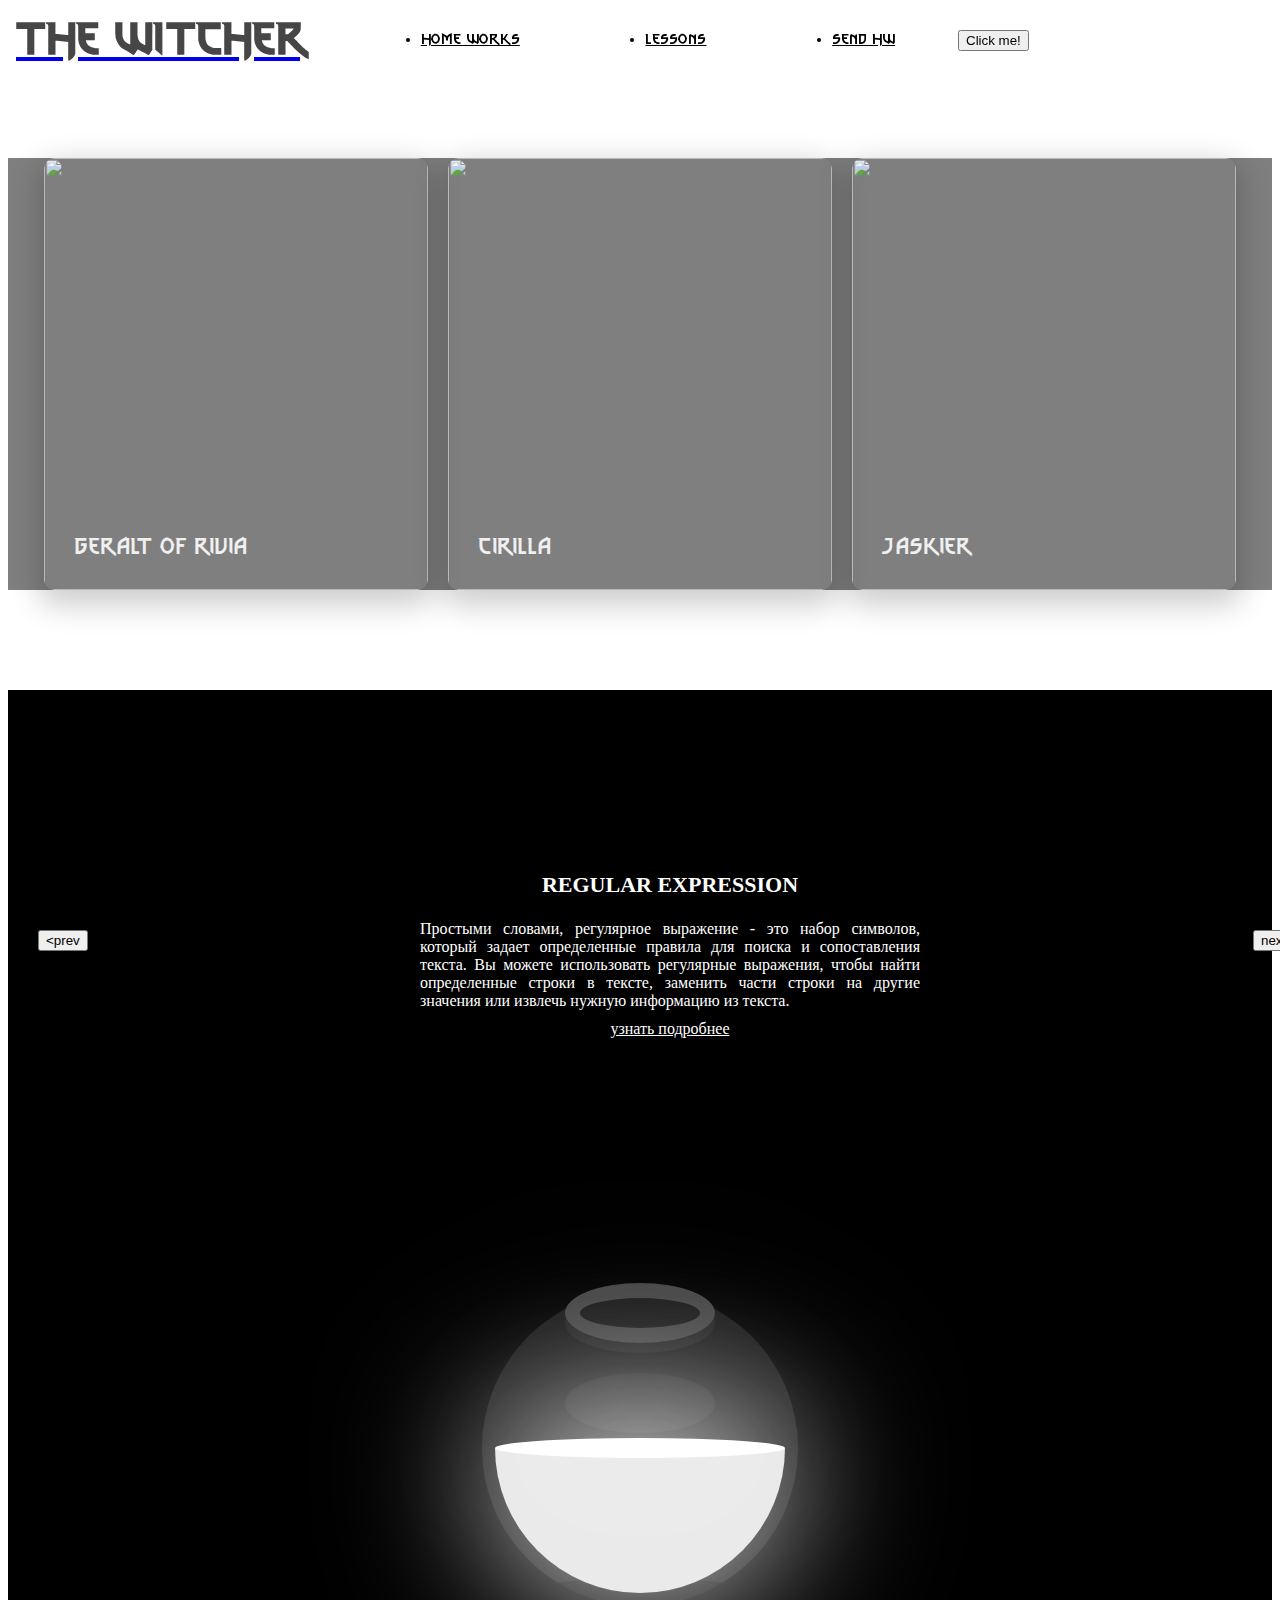
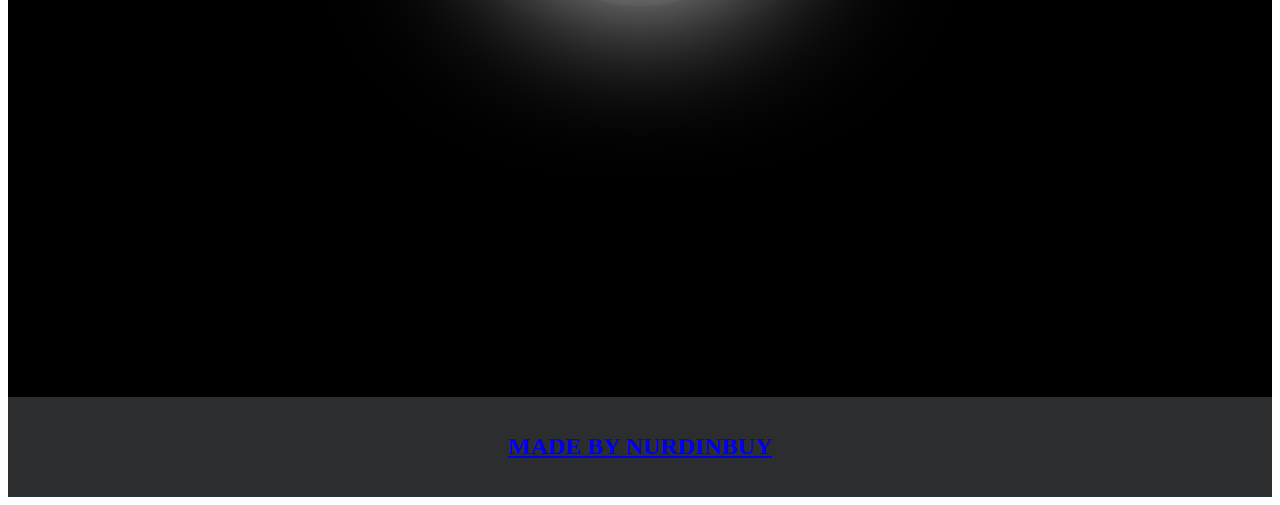
==== index.html @ 7004bf1e "Fourth homework" ====
<!DOCTYPE html>
<html lang="en">
<head>
    <meta charset="UTF-8">
    <title>Java Script</title>
    <link rel="stylesheet" href="css/style.css">
    <link rel="stylesheet" href="css/core.css">
</head>
<body>

<div class="wrapper">
    <div class="header">
        <div class="container">
            <div class="inner_header">
                <a href="index.html">
                    <div class="logotype">
                        <h2>The Witcher</h2>
                    </div>
                </a>
                <ul class="menu">
                    <li class="menu_link">
                        <a href="pages/home_works.html">Home Works</a>
                    </li>
                    <li class="menu_link">
                        <a href="pages/lessons.html">Lessons</a>
                    </li>
                    <li class="menu_link">
                        <a href="http://t.me/nurdinbuy16" target="_blank">Send Hw</a>
                    </li>
                </ul>
                <button class="btn" id="btn-get">Click me!</button>
            </div>
        </div>
    </div>

    <div class="main_block">
        <div class="container">
            <div class="inner_main">
                <video autoplay muted loop id="myVideo">
                    <source src="https://cdn-l-thewitcher.cdprojektred.com/redkit/video/background-av1.mp4" type="video/mp4">
                  </video>  
                    <div class="cards"></div>
            </div>
        </div>
    </div>

    <div class="slider_block">
        <div class="container">
            <div class="inner_slider">
                <div class="slider">
                    <button class="btn-slide" id="prev">&lt;prev</button>
                    <div class="slide active_slide">
                        <div class="slide_card">
                            <h3>regular expression</h3>
                            <p>Простыми словами, регулярное выражение - это набор символов, который задает определенные правила для поиска и сопоставления текста. Вы можете использовать регулярные выражения, чтобы найти определенные строки в тексте, заменить части строки на другие значения или извлечь нужную информацию из текста.</p>
                            <a href="https://developer.mozilla.org/ru/docs/Web/JavaScript/Guide/Regular_expressions" target="_blank">узнать подробнее</a>
                        </div>
                    </div>
                    <div class="slide">
                        <div class="slide_card">
                            <h3>recursion</h3>
                            <p>Простыми словами, рекурсия - это, когда функция делает повторяющиеся вызовы самой себя для решения задачи, пока не достигнет определенного условия выхода из рекурсии.</p>
                            <a href="https://learn.javascript.ru/recursion" target="_blank">узнать подробнее</a>
                        </div>
                    </div>
                    <div class="slide">
                        <div class="slide_card">
                            <h3>json</h3>
                            <p>Простыми словами, JSON - это способ представления данных в виде текста, чтобы они могли быть легко поняты и использованы различными программами. Он использует простые правила для описания объектов и массивов, а также для представления простых типов данных, таких как строки, числа, логические значения и т.д.</p>
                            <a href="https://developer.mozilla.org/ru/docs/Learn/JavaScript/Objects/JSON" target="_blank">узнать подробнее</a>
                        </div>
                    </div>
                    <div class="slide">
                        <div class="slide_card">
                            <h3>event loop</h3>
                            <p>Простыми словами, event loop похож на дежурного, который непрерывно проверяет, произошло ли какое-либо событие, и реагирует на него, когда оно происходит. Он имеет список задач, которые нужно выполнить, и он перебирает этот список событий одно за другим, обрабатывая каждое событие, когда оно наступает.</p>
                            <a href="https://highload.today/kak-ustroen-event-loop-v-javascript-parallelnaya-model-i-tsikl-sobytij/" target="_blank">узнать подробнее</a>
                        </div>
                    </div>
                    <button class="btn-slide" id="next">next&gt;</button>
                </div>
            </div>
        </div>
    </div>

    <div class="botlle">
        <div class="container">
            <div class="bottle_inner">
                <a href="pages/monster.html">
                    <div class="bowl">
                        <div class="shadow"></div>
                        <div class="liquid"></div>

                    </div>
                </a>
            </div>
        </div>
    </div>

    <div class="block_video">
        <div class="container">
            <h3>Полезный ролик про Event Loop</h3>
            <div class="inner_block_video">
                
            </div>
        </div>
    </div>

    <div class="footer">
        <div class="container">
            <a href="https://www.instagram.com/nurdinbuy/" target="_blank">
                <div class="inner_footer">
                    <h2>Made by NurDinBuy</h2>
                </div>
            </a>
        </div>
    </div>
</div>

<div class="modal">
    <div class="modal_dialog">
        <div class="modal_content">
            <form action="#">
                <div class="modal_close">&times;</div>
                <div class="modal_title">Мы свяжемся с вами как можно быстрее!</div>
                <input
                    required
                    placeholder="Ваше имя"
                    name="name"
                    type="text"
                    class="modal_input"
                >
                <input
                    required
                    placeholder="Ваш номер телефона"
                    name="phone"
                    type="text"
                    class="modal_input"
                >
                <button class="btn btn_dark btn_min">Перезвонить мне</button>
            </form>
        </div>
    </div>
</div>

</body>
<script src="js/main.js"></script>
<script src="js/modal.js"></script>
</html>
---- css/style.css ----
/* HEADER */
@font-face {
  font-family: witcher;
  src: url(Thewitcher-jnOj.ttf);
}
.header {
  height: 80px;
  display: flex;
  align-items: center;
  width: 100%;
  position: fixed;
  top: 0;
  z-index: 2;
  font-family: witcher;
}
.inner_header {
  height: 100%;
  display: flex;
  align-items: center;
  justify-content: space-between;
}

/* LOGOTYPE */

.logotype {
  display: flex;
  align-items: center;
  justify-content: center;
  font-size: 20rem;
  height: 60px;
  width: fit-content;
  padding: 8px;
  color: white;
  border-radius: 5px;
  cursor: pointer;
}
.logotype h2 {
  font-size: 3rem;
  color: 	#464646;
}

/* HEADER MENU */

.menu {
  display: flex;
  justify-content: space-around;
  width: 600px;
}

.menu_link a {
  color: var(--orange);
  text-transform: uppercase;
}

.menu_link a:hover {
  text-decoration: underline;
}

/* MAIN BLOCK */

.main_block {
  padding: 100px 0;
  background-image: url("https://www.thewitcher.com/build/images/background-ce1a1b9c..jpg");
  object-fit: cover;
  background-position: center;
  background-size: cover;
}
.inner_main {
  /* position: fixed; */
  bottom: 0;
  background: rgba(0, 0, 0, 0.5);
  color: #f1f1f1;
  width: 100%;
  /* padding: 20px; */
}
#myVideo {
  bottom: 0;
  left: 0;
  pointer-events: none;
  position: absolute;
  right: 0;
  height: 100%;
  object-fit: cover;
  width: 100%;
  z-index: 0;
}

/* BUTTONS COLOR PICKER */

.colors-buttons {
  display: flex;
  justify-content: space-between;
  margin-top: 50px;
}

.btn-color {
  border-radius: 20px;
  border-color: white !important;
}

/* FOOTER */

.footer {
  background: #2c2d2f;
  width: 100%;
}

.inner_footer {
  display: flex;
  align-items: center;
  justify-content: center;
  height: 100px;
}

.footer h2 {
  text-transform: uppercase;
  color: var(--orange);
  font-weight: 600;
}

/* SLIDER BLOCK */

.slider_block {
  padding: 100px 0;
  background: black;
}

.slider {
  position: relative;
  width: 100%;
  height: 300px;
  overflow: hidden;
  border: 3px solid var(--orange);
  border-radius: 20px;
  display: flex;
  align-items: center;
  justify-content: space-between;
  padding: 0 30px;
}

.slide {
  position: absolute;
  top: 60px;
  left: 0;
  width: 100%;
  height: 100%;
  display: none;
  transition: opacity 0.5s ease-in-out;
}

.slide_card {
  color: white;
  margin: 0 auto;
  width: 500px;
  text-align: center;
}

.slide_card h3 {
  color: white;
  text-transform: uppercase;
  font-size: 22px;
}

.slide_card p {
  font-size: 16px;
  text-align: justify;
  margin: 10px 0;
}

.slide_card a {
  color: var(--orange);
  text-decoration: underline;
}

.slide.active_slide {
  display: block;
}

/* VIDEO BLOCK */

.block_video {
  background: black;
  padding: 100px 0;
}

.inner_block_video {
  display: flex;
  justify-content: center;
  margin-top: 50px;
}

/* MODAL */

.modal {
  position: fixed;
  height: 100%;
  width: 100%;
  top: 0;
  left: 0;
  z-index: 2;
  background: rgba(0, 0, 0, 0.5);
  backdrop-filter: blur(10px);
  display: none;
}

.modal_dialog {
  max-width: 500px;
  margin: 200px auto;
}

.modal_content {
  position: relative;
  width: 100%;
  padding: 40px;
  background-color: black;
  border: 2px solid var(--orange);
  border-radius: 4px;
  max-height: 80vh;
  overflow-y: auto;
}

.modal_content form {
  display: flex;
  flex-direction: column;
  align-items: center;
}

.modal_close {
  position: absolute;
  top: 8px;
  right: 14px;
  font-size: 30px;
  color: red;
  opacity: 0.5;
  font-weight: 700;
  border: none;
  background-color: transparent;
  cursor: pointer;
}

.modal_title {
  text-align: center;
  font-size: 22px;
  text-transform: uppercase;
  color: white;
}

.modal_input,
.btn_min {
  width: 100% !important;
  margin-top: 10px;
}

/*-------BOTTLE-------*/

.botlle {
  background: black;
  padding: 100px 0;
}

.bottle_inner {
  display: flex;
  justify-content: center;
  align-items: center;
}

.bowl {
  position: relative;
  width: 300px;
  height: 300px;
  background: rgba(236, 236, 236, 0.1);
  border-radius: 50%;
  border: 8px solid transparent;
  animation: animate 5s linear infinite;
  transform-origin: bottom center;
  animation-play-state: run;
}

@keyframes animate {
  0% {
    transform: rotate(0deg);
  }
  25% {
    transform: rotate(22deg);
  }
  50% {
    transform: rotate(0deg);
  }
  75% {
    transform: rotate(-22deg);
  }
  100% {
    filter: hue-rotate(360deg);
  }
}

.bowl::before {
  content: "";
  position: absolute;
  top: -15px;
  left: 50%;
  transform: translateX(-50%);
  width: 40%;
  height: 30px;
  border: 15px solid #444;
  border-radius: 50%;
  box-shadow: 0 10px #222;
}

.bowl::after {
  content: "";
  position: absolute;
  top: 35%;
  left: 50%;
  transform: translate(-50%, -50%);
  width: 150px;
  height: 60px;
  background: rgba(255, 255, 255, 0.05);
  transform-origin: center;
  animation: animatebowlshadow 5s linear infinite;
  border-radius: 50%;
  animation-play-state: running;
}

@keyframes animatebowlshadow {
  0% {
    left: 50%;
    width: 150px;
    height: 60px;
  }
  25% {
    left: 55%;
    width: 140px;
    height: 65px;
  }
  50% {
    left: 50%;
    width: 150px;
    height: 60px;
  }
  75% {
    left: 45%;
    width: 140px;
    height: 65px;
  }
  100% {
  }
}

.liquid {
  position: absolute;
  top: 50%;
  left: 5px;
  right: 5px;
  bottom: 5px;
  background: #eaeaea;
  border-bottom-left-radius: 150px;
  border-bottom-right-radius: 150px;
  filter: drop-shadow(0 0 80px #ffffff);
  transform-origin: top center;
  animation: animateliquid 5s linear infinite;
  animation-play-state: running;
}

@keyframes animateliquid {
  0% {
    transform: rotate(0deg);
  }
  25% {
    transform: rotate(-22deg);
  }
  30% {
    transform: rotate(-23deg);
  }
  50% {
    transform: rotate(0deg);
  }
  75% {
    transform: rotate(22deg);
  }
  80% {
    transform: rotate(23deg);
  }
  100% {
    transform: rotate(0deg);
  }
}

.liquid::before {
  content: "";
  position: absolute;
  top: -10px;
  width: 100%;
  height: 20px;
  background: #ffffff;
  border-radius: 50%;
  filter: drop-shadow(0 0 80px #ffffff);
}

.shadow {
  position: absolute;
  top: calc(50% + 150px);
  left: 50%;
  transform: translate(-50%, -50%);
  width: 260px;
  height: 40px;
  background: rgba(0, 0, 0, 0.5);
  border-radius: 50%;
  animation: animateshadow 5s linear infinite;
  animation-play-state: running;
}

@keyframes animateshadow {
  0% {
    left: 50%;
    width: 260px;
    height: 40px;
    top: calc(50% + 150px);
  }

  25% {
    left: 55%;
    width: 265px;
    height: 30px;
    top: calc(50% + 130px);
  }
  50% {
    left: 50%;
    width: 260px;
    height: 40px;
    top: calc(50% + 150px);
  }
  75% {
    left: 45%;
    width: 265px;
    height: 30px;
    top: calc(50% + 130px);
  }
  100% {
  }
}

.cards {
  margin-top: 50px;
  display: flex;
  gap: 20px;
  flex-wrap: wrap;
  justify-content: center;
  align-items: center;
}
.card {
  flex-direction: column;
  display: flex;
  width: 24rem;
  height: 27rem;
  position: relative;
  border-radius: 10px;
  overflow: hidden;
  cursor: pointer;
  position: relative;
  color: rgb(240, 240, 240);
  box-shadow: 0 10px 30px 5px rgba(0, 0, 0, 0.2);
  text-align: center;
}
.card h2 {
  position: absolute;
  inset: auto auto 30px 30px;
  margin: 0;
  transition: inset 0.3s 0.3s ease-out;
  font-family: witcher;
  font-weight: normal;
  text-transform: uppercase;
}
.card span,
.card p {
  color: white;
  position: absolute;
  opacity: 0;
  max-width: 80%;
  transition: opacity 0.3s ease-out;
}

.personHeight {
  inset: auto auto 100px 30px;
}
.personNick {
  inset: auto auto 130px 30px;
}
.personAge {
  inset: auto auto 100px 150px;
}
.personDesc {
  width: 100%;
  font-size: smaller;
  inset: auto auto 20px 30px;
  text-align: left;
}
.card img {
  position: absolute;
  object-fit: cover;
  width: 100%;
  height: 100%;
  top: 0;
  left: 0;
  opacity: 0.9;
  transition: opacity 0.2s ease-out;
}
.card:hover h2 {
  inset: auto auto 160px 30px;
  transition: inset 0.3s ease-out;
}
.card:hover p,
.card:hover span {
  opacity: 1;
  transition: opacity 0.5s 0.1s ease-in;
}

.card:hover img {
  transition: opacity 0.3s ease-in;
  opacity: 0.5;
}
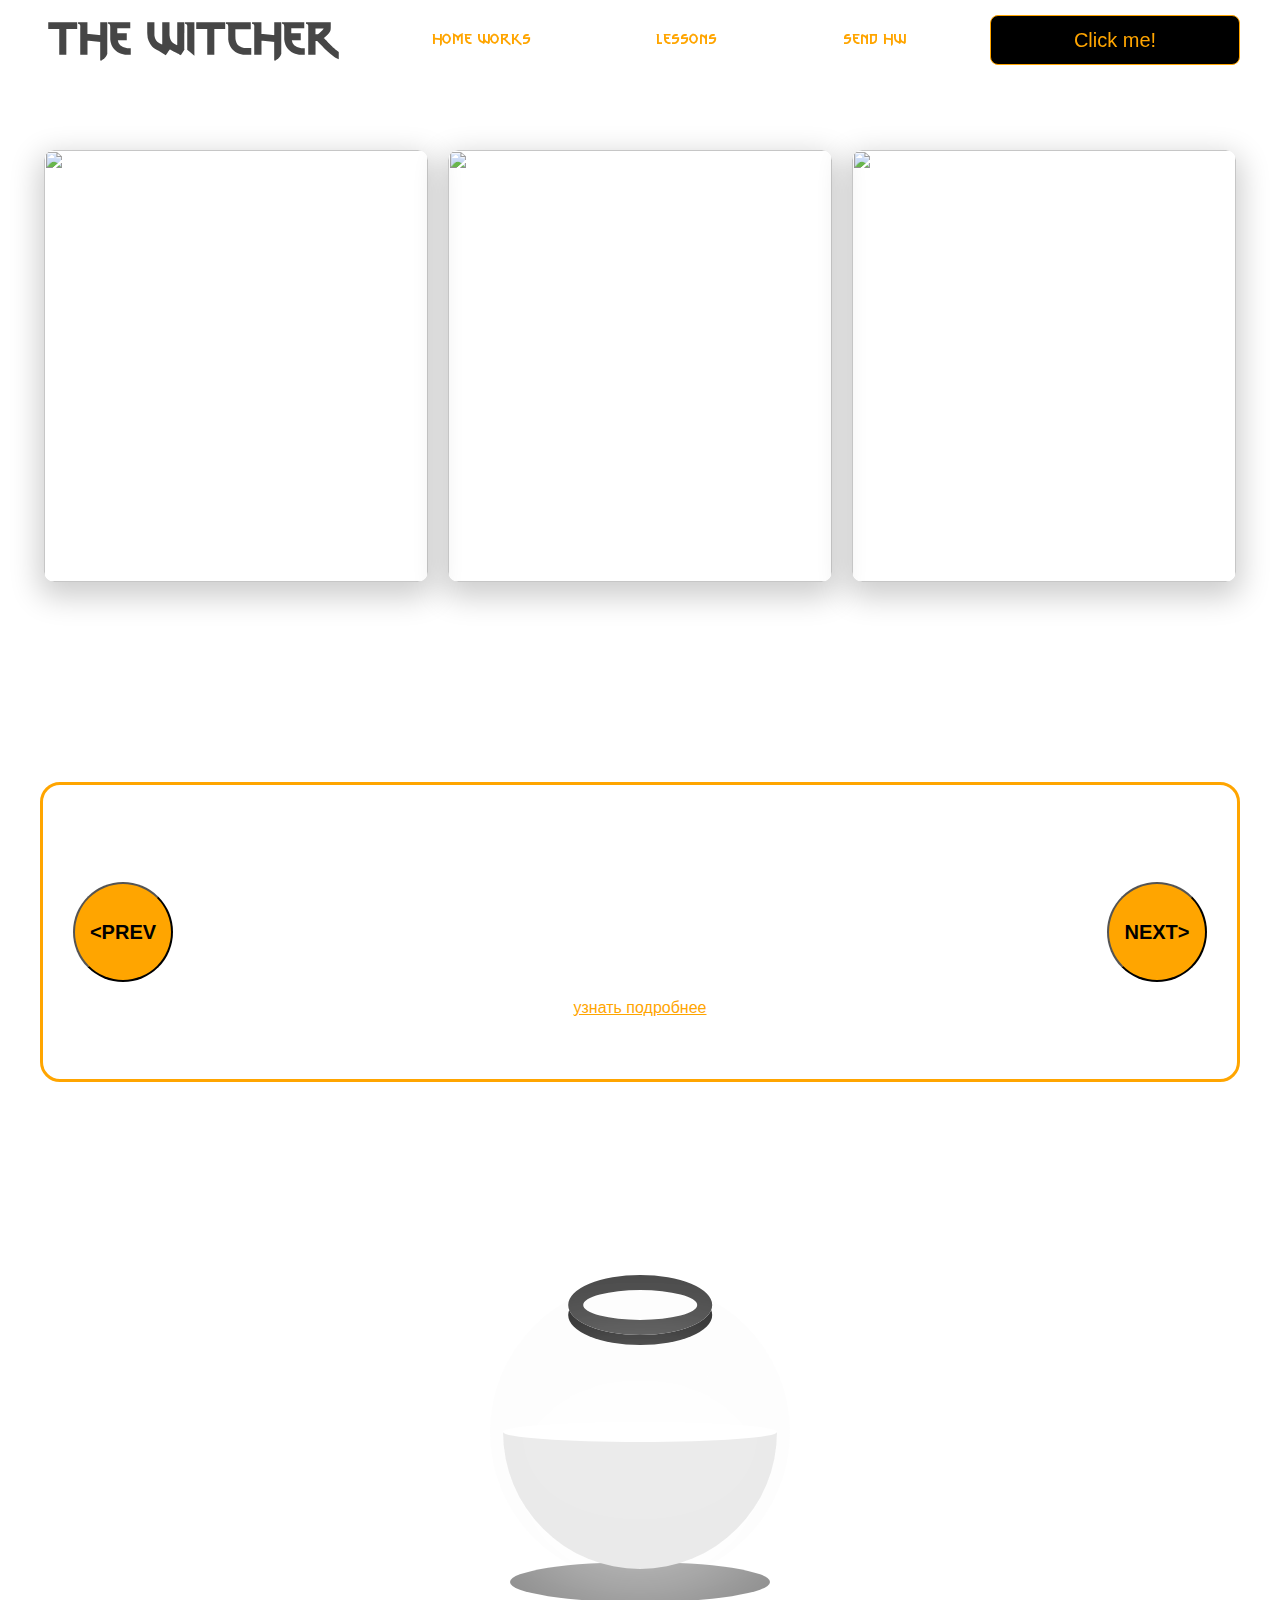
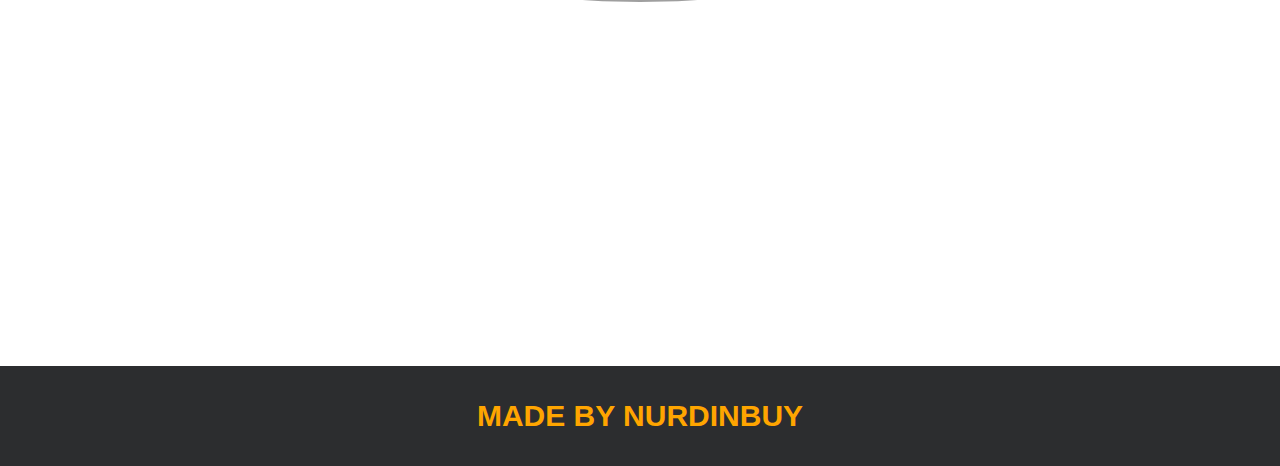
==== commit 592fda24: "Fifth homework" ====
--- a/index.html
+++ b/index.html
@@ -36,6 +36,7 @@
     <div class="main_block">
         <div class="container">
             <div class="inner_main">
+                
                 <video autoplay muted loop id="myVideo">
                     <source src="https://cdn-l-thewitcher.cdprojektred.com/redkit/video/background-av1.mp4" type="video/mp4">
                   </video>  
--- a/css/style.css
+++ b/css/style.css
@@ -1,4 +1,7 @@
 /* HEADER */
+.wrapper{
+  background-image: url('https://www.thewitcher.com/build/images/background-8750b1dd..webp');
+}
 @font-face {
   font-family: witcher;
   src: url(Thewitcher-jnOj.ttf);
@@ -68,10 +71,16 @@
 .inner_main {
   /* position: fixed; */
   bottom: 0;
-  background: rgba(0, 0, 0, 0.5);
+  
   color: #f1f1f1;
   width: 100%;
+  
   /* padding: 20px; */
+}
+.slider_block::after{
+  background: linear-gradient(transparent, #daeaea);
+  bottom: 0;
+  height: 200px
 }
 #myVideo {
   bottom: 0;
@@ -122,7 +131,6 @@
 
 .slider_block {
   padding: 100px 0;
-  background: black;
 }
 
 .slider {
@@ -179,7 +187,6 @@
 /* VIDEO BLOCK */
 
 .block_video {
-  background: black;
   padding: 100px 0;
 }
 
@@ -254,7 +261,6 @@
 /*-------BOTTLE-------*/
 
 .botlle {
-  background: black;
   padding: 100px 0;
 }
 
--- a/css/core.css
+++ b/css/core.css
@@ -0,0 +1,125 @@
+* {
+    margin: 0;
+    padding: 0;
+    box-sizing: border-box;
+}
+
+.container {
+    width: 1200px;
+    margin: 0 auto;
+}
+
+body {
+    font-family: "Britannic Bold", sans-serif;
+    background-image: url('https://www.thewitcher.com/build/images/background-8750b1dd..webp');
+}
+
+.btn {
+    width: 250px;
+    height: 50px;
+    font-size: 20px;
+    cursor: pointer;
+    border: 1px solid var(--orange);
+    background: black;
+    color: var(--orange);
+    border-radius: 8px;
+}
+
+.btn:hover {
+    background: #414349;
+}
+
+.btn:active {
+    background: #56585D;
+    border: 2px solid var(--orange);
+}
+
+a {
+    text-decoration: none;
+}
+
+li {
+    list-style: none;
+}
+
+h1 {
+    text-align: center;
+    font-size: 70px;
+    color: white;
+    margin: 0 auto;
+    text-transform: uppercase;
+    font-weight: 600;
+}
+
+h2 {
+    text-align: center;
+    font-size: 30px;
+    color: white;
+    margin: 0 auto;
+    text-transform: uppercase;
+    font-weight: 600;
+}
+
+h3 {
+    text-align: center;
+    font-size: 30px;
+    color: white;
+    margin: 0 auto;
+    text-transform: uppercase;
+    font-weight: 600;
+}
+
+h4 {
+    font-size: 24px;
+    color: white;
+    text-transform: uppercase;
+    font-weight: 600;
+}
+
+strong {
+    color: #F79300;
+}
+
+label {
+    font-size: 24px;
+    color: var(--orange);
+}
+
+input {
+    width: 350px;
+    height: 50px;
+    font-size: 20px;
+    padding-left: 5px;
+    color: var(--orange);
+    background: black;
+    border: 2px solid var(--orange);
+}
+
+.checker {
+    color: white;
+    font-size: 30px;
+}
+
+.btn-slide {
+    display: block;
+    width: 100px;
+    height: 100px;
+    background: var(--orange);
+    color: black;
+    font-size: 20px;
+    text-transform: uppercase;
+    border-radius: 50%;
+    font-weight: 800;
+    z-index: 1;
+}
+
+.btn-slide:hover {
+    background: #b68733 !important;
+    cursor: pointer;
+    color: white;
+}
+
+:root {
+    --orange: orange;
+    --black: black;
+}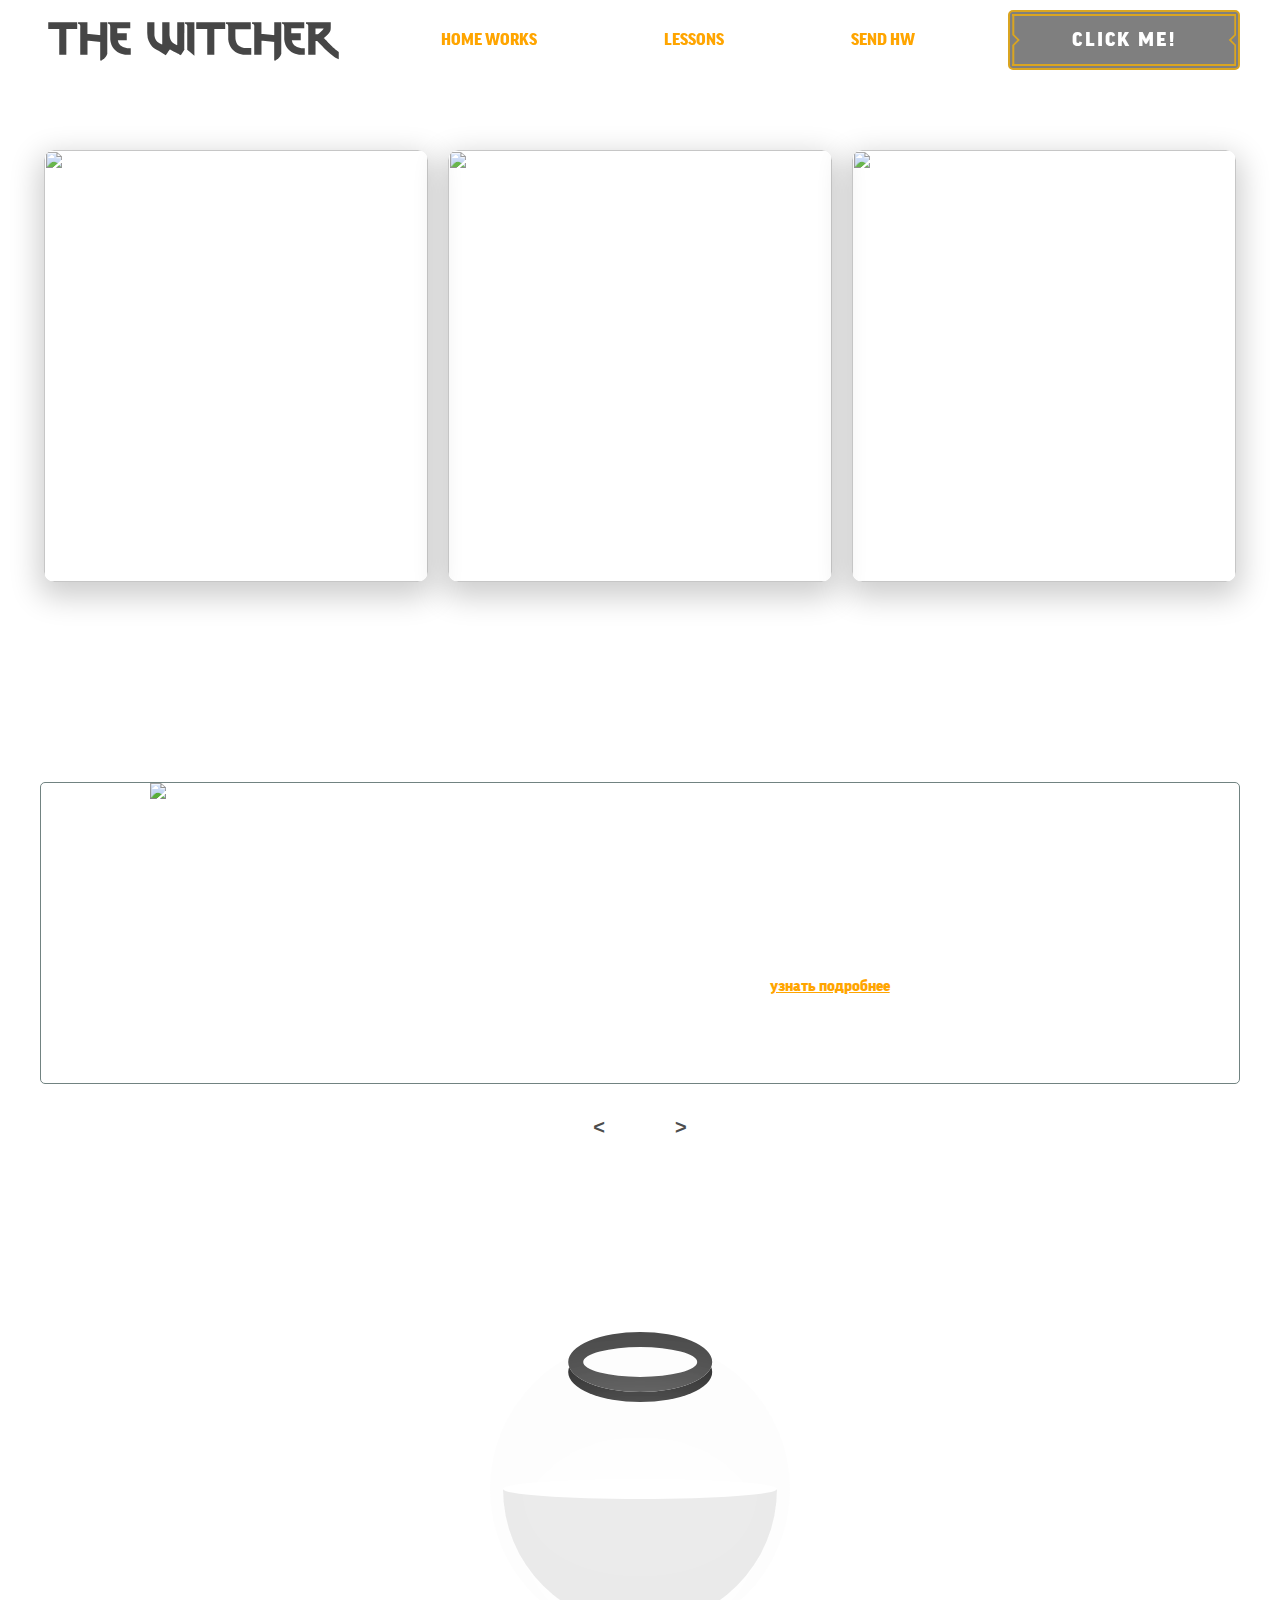
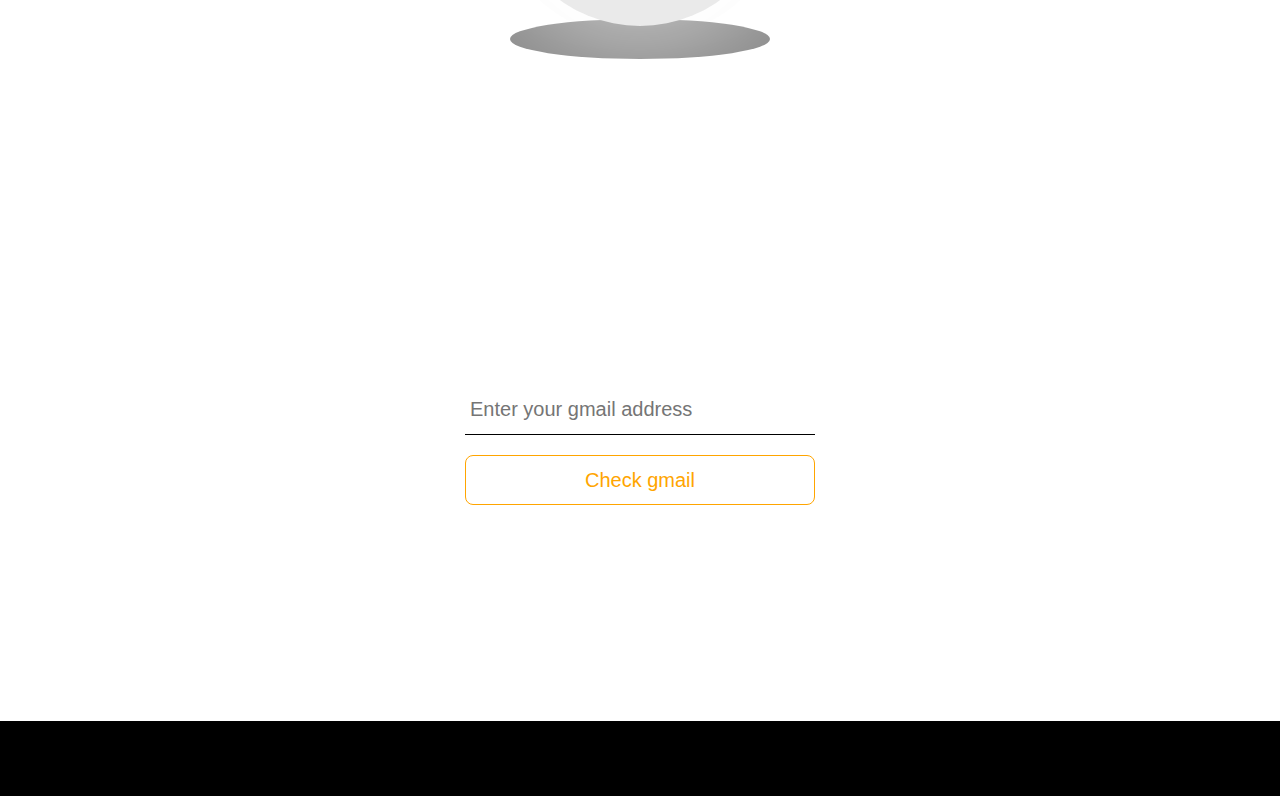
==== commit f42f71c3: "Sixth homework" ====
--- a/index.html
+++ b/index.html
@@ -5,6 +5,7 @@
     <title>Java Script</title>
     <link rel="stylesheet" href="css/style.css">
     <link rel="stylesheet" href="css/core.css">
+    <link rel="stylesheet" href="https://cdnjs.cloudflare.com/ajax/libs/AlertifyJS/1.13.1/css/alertify.css">
 </head>
 <body>
 
@@ -28,7 +29,7 @@
                         <a href="http://t.me/nurdinbuy16" target="_blank">Send Hw</a>
                     </li>
                 </ul>
-                <button class="btn" id="btn-get">Click me!</button>
+                <button class="button" id="btn-get"><span> Click me!</span></button>
             </div>
         </div>
     </div>
@@ -49,36 +50,50 @@
         <div class="container">
             <div class="inner_slider">
                 <div class="slider">
-                    <button class="btn-slide" id="prev">&lt;prev</button>
                     <div class="slide active_slide">
                         <div class="slide_card">
-                            <h3>regular expression</h3>
-                            <p>Простыми словами, регулярное выражение - это набор символов, который задает определенные правила для поиска и сопоставления текста. Вы можете использовать регулярные выражения, чтобы найти определенные строки в тексте, заменить части строки на другие значения или извлечь нужную информацию из текста.</p>
-                            <a href="https://developer.mozilla.org/ru/docs/Web/JavaScript/Guide/Regular_expressions" target="_blank">узнать подробнее</a>
+                            <img src="https://images-wixmp-ed30a86b8c4ca887773594c2.wixmp.com/f/557703a2-f0df-4e9e-8006-f1a8a0666122/d8vlfyp-77b9b06f-2d43-4e4f-8288-672b1dae1210.png?token=eyJ0eXAiOiJKV1QiLCJhbGciOiJIUzI1NiJ9.[base64].caEbIKGkqFXvlVb9CMYArVDTIcCZKRytKhcIUd8m3dw" alt="witcher3">
+                            <div class="slide_text">
+                                <h3>The Witcher 3: Wild Hunt</h3>
+                                <p>Вы — Геральт из Ривии, наемный убийца чудовищ. Вы путешествуете по миру, в котором бушует война и на каждом шагу подстерегают чудовища. Вам предстоит выполнить заказ и найти Цири — Дитя Предназначения, живое оружие, способное изменить облик этого мира.<p>
+                                <a href="https://buy.thewitcher.com/en_kg/" target="_blank">узнать подробнее</a>
+                            </div>
                         </div>
                     </div>
                     <div class="slide">
                         <div class="slide_card">
-                            <h3>recursion</h3>
-                            <p>Простыми словами, рекурсия - это, когда функция делает повторяющиеся вызовы самой себя для решения задачи, пока не достигнет определенного условия выхода из рекурсии.</p>
-                            <a href="https://learn.javascript.ru/recursion" target="_blank">узнать подробнее</a>
+                            <img src="https://images-wixmp-ed30a86b8c4ca887773594c2.wixmp.com/f/6a848273-6e1e-4625-90b4-4cdb41532710/d5v6v9t-72efd0d5-0a53-4fd5-b21b-39594ef47137.png?token=eyJ0eXAiOiJKV1QiLCJhbGciOiJIUzI1NiJ9.[base64].voHnScRcDjHstnENned9I_VTJJURfiWa_mF2p04zDZw" alt="witcher2">
+                            <div class="slide_text">
+                                <h3>The Witcher 2: Wild Hunt</h3>
+                                <p>Пришло время невиданного хаоса. Могущественные силы сталкиваются в борьбе за власть и величие. Северные королевства готовятся к войне. Но даже армии не могут помешать этому заговору, и прольётся кровь…</p>
+                                <a href="https://buy.thewitcher.com/en_kg/#witcher2" target="_blank">узнать подробнее</a>
+                            </div>
                         </div>
                     </div>
                     <div class="slide">
                         <div class="slide_card">
-                            <h3>json</h3>
-                            <p>Простыми словами, JSON - это способ представления данных в виде текста, чтобы они могли быть легко поняты и использованы различными программами. Он использует простые правила для описания объектов и массивов, а также для представления простых типов данных, таких как строки, числа, логические значения и т.д.</p>
-                            <a href="https://developer.mozilla.org/ru/docs/Learn/JavaScript/Objects/JSON" target="_blank">узнать подробнее</a>
+                            <img src="https://icons.iconarchive.com/icons/3xhumed/mega-games-pack-24/256/The-Witcher-Enhaced-Edition-1-icon.png" alt="witcher">
+                            <div class="slide_text">
+                                <h3>The Witcher: Enhaced Edition</h3>
+                                <p>Ведьмак Геральт из Ривии, легендарный охотник на чудовищ, оказался в центре борьбы за мировое господство. Примерьте на себя его роль и погрузитесь в увлекательную историю, в которой вам предстоит не раз принимать сложные решения и сталкиваться с их последствиями.</p>
+                                <a href="https://developer.mozilla.org/ru/docs/Web/JavaScript/Guide/Regular_expressions" target="_blank">узнать подробнее</a>
+                            </div>
                         </div>
                     </div>
                     <div class="slide">
                         <div class="slide_card">
-                            <h3>event loop</h3>
-                            <p>Простыми словами, event loop похож на дежурного, который непрерывно проверяет, произошло ли какое-либо событие, и реагирует на него, когда оно происходит. Он имеет список задач, которые нужно выполнить, и он перебирает этот список событий одно за другим, обрабатывая каждое событие, когда оно наступает.</p>
-                            <a href="https://highload.today/kak-ustroen-event-loop-v-javascript-parallelnaya-model-i-tsikl-sobytij/" target="_blank">узнать подробнее</a>
+                            <img src="https://images-wixmp-ed30a86b8c4ca887773594c2.wixmp.com/f/a98cff5d-a612-49d8-a0db-175994384b20/dduv7p7-ff0dc399-8353-4a58-899b-7fc7c042b44d.png?token=eyJ0eXAiOiJKV1QiLCJhbGciOiJIUzI1NiJ9.[base64].yoG-iCCewYbYRpIbfDpjMUcdYe7mIgtqLeUaWyca52w" alt="gwent">
+                            <div class="slide_text">
+                                <h3>GWENT - The Witcher Card Game</h3>
+                                <p>Герои из мира «Ведьмака» ждут вас в захватывающих карточных сетевых сражениях!</p>
+                                <a href="https://buy.thewitcher.com/en_kg/#merch" target="_blank">узнать подробнее</a>
+                            </div>
                         </div>
                     </div>
-                    <button class="btn-slide" id="next">next&gt;</button>
+                </div>
+                <div class="slider_buttons">
+                    <button class="btn-slide" id="prev">&lt;</button>
+                    <button class="btn-slide" id="next">&gt;</button>
                 </div>
             </div>
         </div>
@@ -98,20 +113,26 @@
         </div>
     </div>
 
-    <div class="block_video">
+    <div class="gmail_block">
         <div class="container">
-            <h3>Полезный ролик про Event Loop</h3>
-            <div class="inner_block_video">
-                
+            <img src="https://www.thewitcher.com/build/images/divider-long-354ec330..svg" alt="">
+            <div class="inner_gmail_block">
+                <div class="form_gmail">
+                    <label for="gmail_input"></label>
+                    <input type="text" id="gmail_input" placeholder="Enter your gmail address">
+                    <button class="btn" id="gmail_button">Check gmail</button>
+                    <span class="checker" id="gmail_result"></span>
+                </div>
             </div>
+            <img src="https://www.thewitcher.com/build/images/divider-long-354ec330..svg" style="transform: scaleY(-1);" alt="">
         </div>
     </div>
 
     <div class="footer">
         <div class="container">
-            <a href="https://www.instagram.com/nurdinbuy/" target="_blank">
+            <a href="https://www.thewitcher.com/kg/en/" target="_blank">
                 <div class="inner_footer">
-                    <h2>Made by NurDinBuy</h2>
+                    <img src="https://purepng.com/public/uploads/large/purepng.com-the-witcher-3-logowitcherthe-witcherandrzej-sapkowskiwriterfantasy-serieswitcher-geralt-of-riviawitchersbooksmonster-hunterssupernaturaldeadly-beastsseriesvideo-gamesxbox-1701528661070kdcxm.png" alt="">
                 </div>
             </a>
         </div>
@@ -147,4 +168,5 @@
 </body>
 <script src="js/main.js"></script>
 <script src="js/modal.js"></script>
+<script src="https://cdnjs.cloudflare.com/ajax/libs/AlertifyJS/1.13.1/alertify.min.js"></script>
 </html>
--- a/css/style.css
+++ b/css/style.css
@@ -6,6 +6,10 @@
   font-family: witcher;
   src: url(Thewitcher-jnOj.ttf);
 }
+@font-face {
+  font-family: ff web pro;
+  src: url(FFGoodPro-Black.ttf);
+}
 .header {
   height: 80px;
   display: flex;
@@ -14,7 +18,7 @@
   position: fixed;
   top: 0;
   z-index: 2;
-  font-family: witcher;
+  font-family: ff web pro;
 }
 .inner_header {
   height: 100%;
@@ -36,6 +40,7 @@
   color: white;
   border-radius: 5px;
   cursor: pointer;
+  font-family: witcher;
 }
 .logotype h2 {
   font-size: 3rem;
@@ -44,6 +49,50 @@
 
 /* HEADER MENU */
 
+.button {
+  background: rgba(0, 0, 0, .502);
+  cursor: pointer;
+  font-size: 20px;
+  letter-spacing: 2.3px;
+  min-width: 226px;
+  padding: 2px;
+  text-transform: uppercase;
+  border-radius: 5px;
+  border:2px solid goldenrod;
+  color: rgb(255, 255, 255);
+  font-family: ff web pro;
+}
+
+.button>span:after, 
+.button>span:before {
+  background: #000;
+  clip-path: polygon(0 calc(50% - 5px), 5px 50%, 0 calc(50% + 5px), 0 100%, 2px 100%, 2px calc(50% + 5.5px), 7.5px 50%, 2px calc(50% - 5.5px), 2px 0, 0 0);
+  content: "";
+  display: inline-block;
+  flex-grow: 0;
+  flex-shrink: 0;
+  height: 48px;
+  transform: scaleY(1.01);
+  width: 60px;
+  background-color: goldenrod;
+  overflow: hidden;
+}
+.button span::after{
+  transform: scaleX(-1.01);
+}
+.button:hover{
+  background-color: rgb(0, 0, 0);
+  color: goldenrod;
+  overflow: visible;
+}
+.button span{
+  display: flex;
+  align-items: center;
+  justify-content: center;
+  border-top: 2px solid goldenrod;
+  border-bottom: 2px solid goldenrod;
+  overflow: hidden;
+}
 .menu {
   display: flex;
   justify-content: space-around;
@@ -110,15 +159,18 @@
 /* FOOTER */
 
 .footer {
-  background: #2c2d2f;
-  width: 100%;
-}
-
+  background: #000000;
+  width: 100%;
+}
+.footer img{
+  width: 300px;
+}
 .inner_footer {
   display: flex;
   align-items: center;
   justify-content: center;
-  height: 100px;
+  /* height: 100px; */
+  padding: 50px 0 25px;
 }
 
 .footer h2 {
@@ -134,20 +186,23 @@
 }
 
 .slider {
-  position: relative;
-  width: 100%;
-  height: 300px;
-  overflow: hidden;
-  border: 3px solid var(--orange);
-  border-radius: 20px;
+  width: 100%;
+  overflow: visible;
+  border-width: 1px;
+  border:1px solid rgb(113, 131, 129);
+  border-radius: 5px;
   display: flex;
   align-items: center;
   justify-content: space-between;
   padding: 0 30px;
+  background-image: url('https://www.thewitcher.com/build/images/about_background-4bc7291c..jpg');
+  background-position: bottom left ;
+  background-size: cover;
+  object-fit: cover;
 }
 
 .slide {
-  position: absolute;
+  /* position: absolute; */
   top: 60px;
   left: 0;
   width: 100%;
@@ -155,14 +210,29 @@
   display: none;
   transition: opacity 0.5s ease-in-out;
 }
-
+.slide_card img{
+  width: 300px;
+  object-fit: cover;
+  height: 300px;
+  /* padding-bottom: ; */
+}
 .slide_card {
   color: white;
   margin: 0 auto;
-  width: 500px;
-  text-align: center;
-}
-
+  /* width: 500px; */
+  /* text-align: center; */
+  display: flex;
+  justify-content: space-evenly;
+}
+.slide_text{
+  position: relative;
+display: flex;
+flex-direction: column;
+text-align: center;
+align-items: center;
+justify-content: center;
+width: 600px;
+}
 .slide_card h3 {
   color: white;
   text-transform: uppercase;
@@ -179,7 +249,12 @@
   color: var(--orange);
   text-decoration: underline;
 }
-
+.slider_buttons{
+  margin-top: 2rem;
+  display: flex;
+  gap: 70px;
+  justify-content: center;
+}
 .slide.active_slide {
   display: block;
 }
@@ -525,3 +600,34 @@
   transition: opacity 0.3s ease-in;
   opacity: 0.5;
 }
+
+/* GMAIL BLOCK */
+
+.gmail_block {
+
+  padding: 100px 0;
+}
+
+.inner_gmail_block {
+  margin-top: 50px;
+  display: flex;
+  justify-content: space-evenly;
+  height: 300px;
+  border-radius: 20px;
+  align-items: center;
+}
+
+.form_gmail {
+  display: flex;
+  flex-direction: column;
+  align-items: center;
+
+}
+.form_gmail input{
+  background-color: #00000000;
+}
+
+.form_gmail button {
+  width: 100%;
+  margin: 20px 0;
+}--- a/css/core.css
+++ b/css/core.css
@@ -1,8 +1,10 @@
+
 * {
     margin: 0;
     padding: 0;
     box-sizing: border-box;
 }
+
 
 .container {
     width: 1200px;
@@ -10,7 +12,7 @@
 }
 
 body {
-    font-family: "Britannic Bold", sans-serif;
+    font-family: ff web pro, sans-serif;
     background-image: url('https://www.thewitcher.com/build/images/background-8750b1dd..webp');
 }
 
@@ -20,10 +22,11 @@
     font-size: 20px;
     cursor: pointer;
     border: 1px solid var(--orange);
-    background: black;
+    background: transparent;
     color: var(--orange);
     border-radius: 8px;
-}
+}   
+
 
 .btn:hover {
     background: #414349;
@@ -90,9 +93,9 @@
     height: 50px;
     font-size: 20px;
     padding-left: 5px;
-    color: var(--orange);
-    background: black;
-    border: 2px solid var(--orange);
+    border: none;
+    border-bottom: 1px solid black;
+    outline: none;
 }
 
 .checker {
@@ -102,23 +105,21 @@
 
 .btn-slide {
     display: block;
-    width: 100px;
-    height: 100px;
-    background: var(--orange);
-    color: black;
+    border: none;
+    background-color: rgba(0, 0, 0, 0);
     font-size: 20px;
     text-transform: uppercase;
-    border-radius: 50%;
     font-weight: 800;
     z-index: 1;
+    color: #4d4d4d;
 }
 
+
 .btn-slide:hover {
-    background: #b68733 !important;
     cursor: pointer;
     color: white;
+    transform: scale(1.6);
 }
-
 :root {
     --orange: orange;
     --black: black;
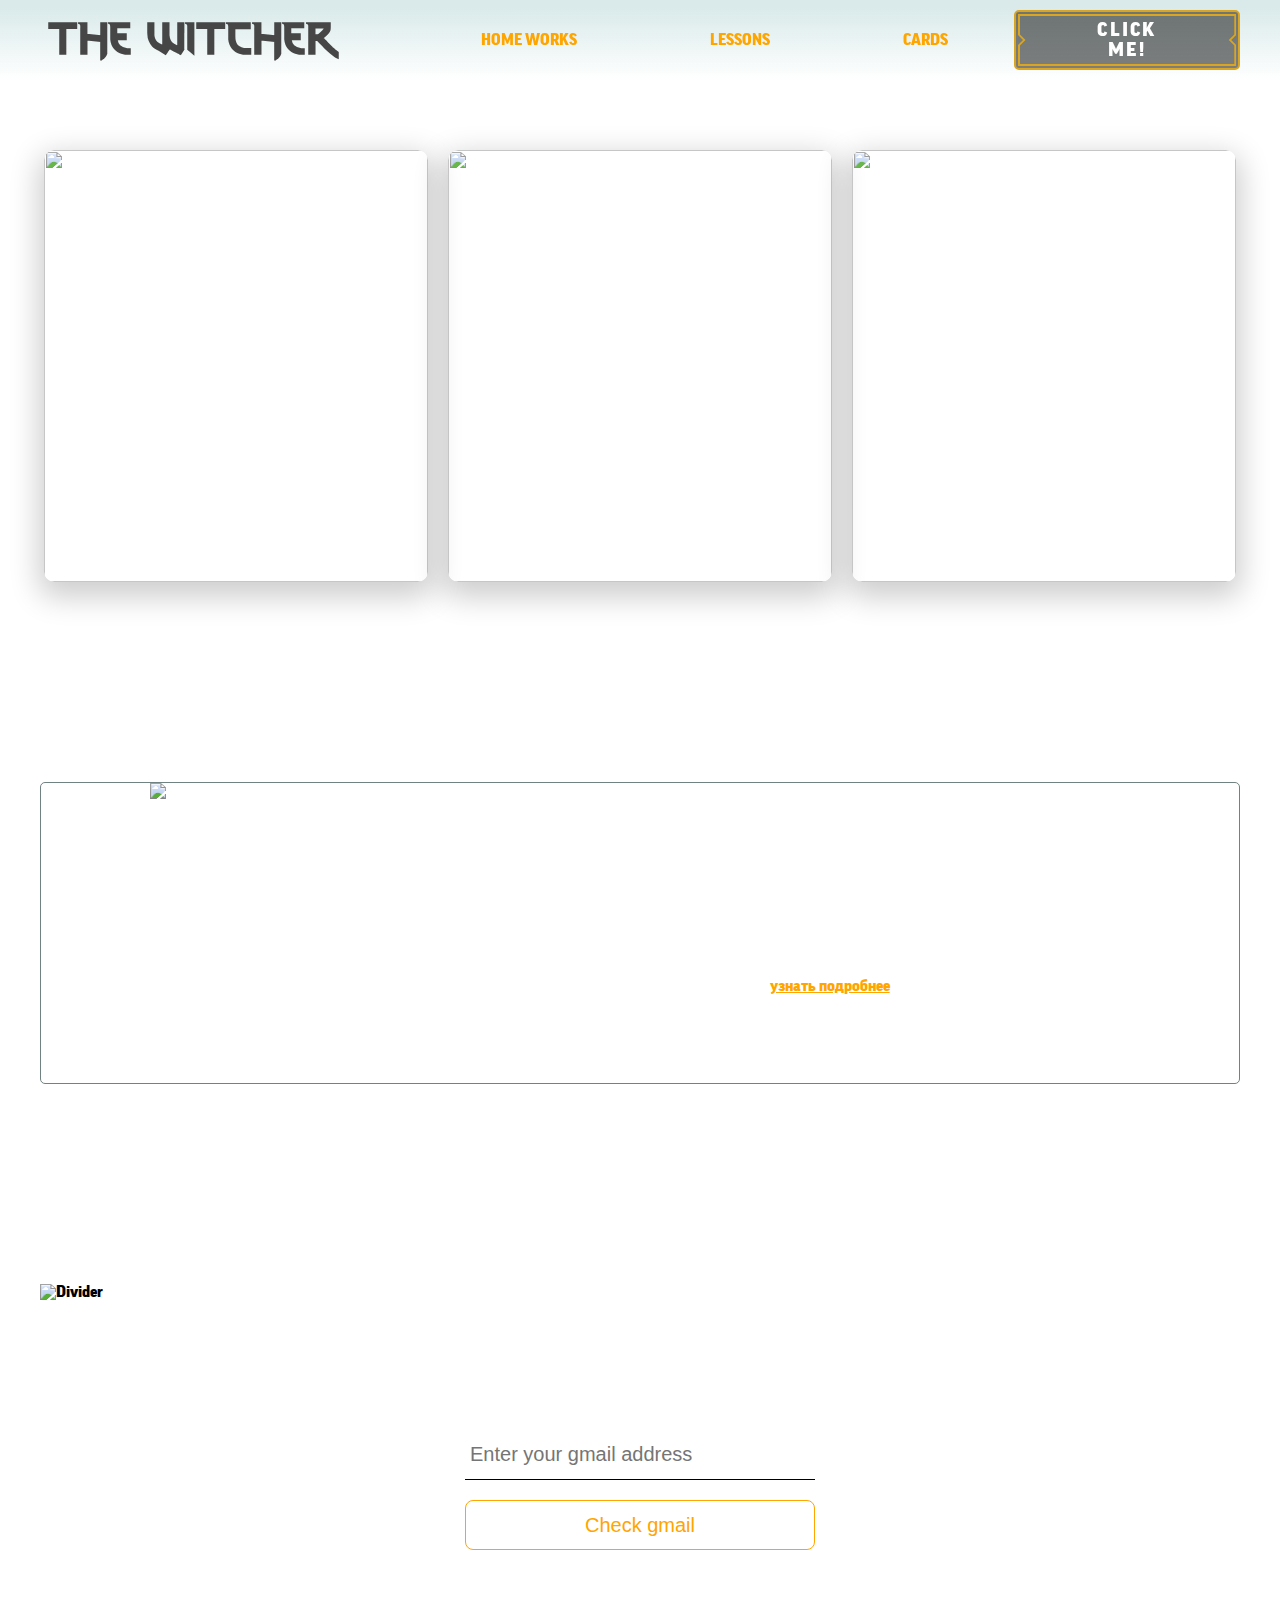
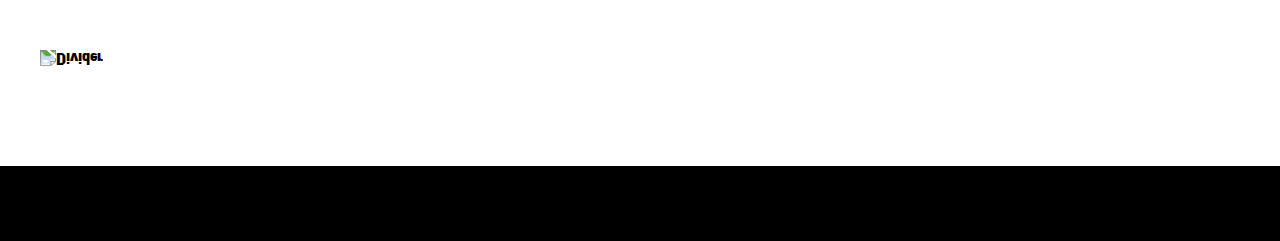
==== commit cf836410: "Endgame" ====
--- a/index.html
+++ b/index.html
@@ -1,105 +1,190 @@
 <!DOCTYPE html>
 <html lang="en">
-<head>
-    <meta charset="UTF-8">
-    <title>Java Script</title>
-    <link rel="stylesheet" href="css/style.css">
-    <link rel="stylesheet" href="css/core.css">
-    <link rel="stylesheet" href="https://cdnjs.cloudflare.com/ajax/libs/AlertifyJS/1.13.1/css/alertify.css">
-</head>
-<body>
-
-<div class="wrapper">
-    <div class="header">
-        <div class="container">
-            <div class="inner_header">
-                <a href="index.html">
-                    <div class="logotype">
-                        <h2>The Witcher</h2>
-                    </div>
-                </a>
-                <ul class="menu">
-                    <li class="menu_link">
-                        <a href="pages/home_works.html">Home Works</a>
-                    </li>
-                    <li class="menu_link">
-                        <a href="pages/lessons.html">Lessons</a>
-                    </li>
-                    <li class="menu_link">
-                        <a href="http://t.me/nurdinbuy16" target="_blank">Send Hw</a>
-                    </li>
-                </ul>
-                <button class="button" id="btn-get"><span> Click me!</span></button>
-            </div>
-        </div>
-    </div>
-
-    <div class="main_block">
-        <div class="container">
-            <div class="inner_main">
-                
-                <video autoplay muted loop id="myVideo">
-                    <source src="https://cdn-l-thewitcher.cdprojektred.com/redkit/video/background-av1.mp4" type="video/mp4">
-                  </video>  
-                    <div class="cards"></div>
-            </div>
-        </div>
-    </div>
-
-    <div class="slider_block">
-        <div class="container">
-            <div class="inner_slider">
-                <div class="slider">
-                    <div class="slide active_slide">
-                        <div class="slide_card">
-                            <img src="https://images-wixmp-ed30a86b8c4ca887773594c2.wixmp.com/f/557703a2-f0df-4e9e-8006-f1a8a0666122/d8vlfyp-77b9b06f-2d43-4e4f-8288-672b1dae1210.png?token=eyJ0eXAiOiJKV1QiLCJhbGciOiJIUzI1NiJ9.[base64].caEbIKGkqFXvlVb9CMYArVDTIcCZKRytKhcIUd8m3dw" alt="witcher3">
-                            <div class="slide_text">
-                                <h3>The Witcher 3: Wild Hunt</h3>
-                                <p>Вы — Геральт из Ривии, наемный убийца чудовищ. Вы путешествуете по миру, в котором бушует война и на каждом шагу подстерегают чудовища. Вам предстоит выполнить заказ и найти Цири — Дитя Предназначения, живое оружие, способное изменить облик этого мира.<p>
-                                <a href="https://buy.thewitcher.com/en_kg/" target="_blank">узнать подробнее</a>
-                            </div>
-                        </div>
-                    </div>
-                    <div class="slide">
-                        <div class="slide_card">
-                            <img src="https://images-wixmp-ed30a86b8c4ca887773594c2.wixmp.com/f/6a848273-6e1e-4625-90b4-4cdb41532710/d5v6v9t-72efd0d5-0a53-4fd5-b21b-39594ef47137.png?token=eyJ0eXAiOiJKV1QiLCJhbGciOiJIUzI1NiJ9.[base64].voHnScRcDjHstnENned9I_VTJJURfiWa_mF2p04zDZw" alt="witcher2">
-                            <div class="slide_text">
-                                <h3>The Witcher 2: Wild Hunt</h3>
-                                <p>Пришло время невиданного хаоса. Могущественные силы сталкиваются в борьбе за власть и величие. Северные королевства готовятся к войне. Но даже армии не могут помешать этому заговору, и прольётся кровь…</p>
-                                <a href="https://buy.thewitcher.com/en_kg/#witcher2" target="_blank">узнать подробнее</a>
-                            </div>
-                        </div>
-                    </div>
-                    <div class="slide">
-                        <div class="slide_card">
-                            <img src="https://icons.iconarchive.com/icons/3xhumed/mega-games-pack-24/256/The-Witcher-Enhaced-Edition-1-icon.png" alt="witcher">
-                            <div class="slide_text">
-                                <h3>The Witcher: Enhaced Edition</h3>
-                                <p>Ведьмак Геральт из Ривии, легендарный охотник на чудовищ, оказался в центре борьбы за мировое господство. Примерьте на себя его роль и погрузитесь в увлекательную историю, в которой вам предстоит не раз принимать сложные решения и сталкиваться с их последствиями.</p>
-                                <a href="https://developer.mozilla.org/ru/docs/Web/JavaScript/Guide/Regular_expressions" target="_blank">узнать подробнее</a>
-                            </div>
-                        </div>
-                    </div>
-                    <div class="slide">
-                        <div class="slide_card">
-                            <img src="https://images-wixmp-ed30a86b8c4ca887773594c2.wixmp.com/f/a98cff5d-a612-49d8-a0db-175994384b20/dduv7p7-ff0dc399-8353-4a58-899b-7fc7c042b44d.png?token=eyJ0eXAiOiJKV1QiLCJhbGciOiJIUzI1NiJ9.[base64].yoG-iCCewYbYRpIbfDpjMUcdYe7mIgtqLeUaWyca52w" alt="gwent">
-                            <div class="slide_text">
-                                <h3>GWENT - The Witcher Card Game</h3>
-                                <p>Герои из мира «Ведьмака» ждут вас в захватывающих карточных сетевых сражениях!</p>
-                                <a href="https://buy.thewitcher.com/en_kg/#merch" target="_blank">узнать подробнее</a>
-                            </div>
-                        </div>
-                    </div>
-                </div>
-                <div class="slider_buttons">
-                    <button class="btn-slide" id="prev">&lt;</button>
-                    <button class="btn-slide" id="next">&gt;</button>
-                </div>
-            </div>
-        </div>
-    </div>
-
-    <div class="botlle">
+  <head>
+    <meta charset="UTF-8" />
+    <title>Witcher</title>
+    <link rel="stylesheet" href="css/style.css" />
+    <link rel="stylesheet" href="css/core.css" />
+    <link
+      rel="stylesheet"
+      href="https://cdnjs.cloudflare.com/ajax/libs/AlertifyJS/1.13.1/css/alertify.css"
+    />
+    <link
+      rel="stylesheet"
+      href="https://cdnjs.cloudflare.com/ajax/libs/font-awesome/6.5.2/css/all.min.css"
+      integrity="sha512-SnH5WK+bZxgPHs44uWIX+LLJAJ9/2PkPKZ5QiAj6Ta86w+fsb2TkcmfRyVX3pBnMFcV7oQPJkl9QevSCWr3W6A=="
+      crossorigin="anonymous"
+      referrerpolicy="no-referrer"
+    />
+    <link
+      rel="icon"
+      href="https://datadrivengaming.net/assets/pngs/Monsters_logo.png"
+      type="image/x-icon"
+    />
+  </head>
+  <body>
+    <div class="wrapper">
+      <div class="header">
+        <div class="container">
+          <div class="inner_header">
+            <a href="index.html">
+              <div class="logotype">
+                <h2>The Witcher</h2>
+              </div>
+            </a>
+            <div class="navBar">
+              <ul class="menu">
+                <li class="menu_link">
+                  <a href="pages/home_works.html">Home Works</a>
+                </li>
+                <li class="menu_link">
+                  <a href="pages/lessons.html">Lessons</a>
+                </li>
+                <li class="menu_link">
+                  <a href="pages/cards.html">Cards</a>
+                </li>
+              </ul>
+              <button class="button" id="btn-get">
+                <span> Click me!</span>
+              </button>
+            </div>
+          </div>
+        </div>
+      </div>
+
+      <div class="main_block">
+        <div class="container">
+          <div class="inner_main">
+            <div class="cards"></div>
+
+            <video autoplay muted loop id="myVideo">
+              <source
+                src="https://cdn-l-thewitcher.cdprojektred.com/redkit/video/background-av1.mp4"
+                type="video/mp4"
+              />
+            </video>
+          </div>
+        </div>
+      </div>
+      <div class="cards-Block">
+        <div class="container"></div>
+      </div>
+
+      <div class="slider_block">
+        <div class="container">
+          <div class="inner_slider">
+            <div class="slider">
+              <div class="slide active_slide">
+                <div class="slide_card">
+                  <img
+                    src="https://images-wixmp-ed30a86b8c4ca887773594c2.wixmp.com/f/557703a2-f0df-4e9e-8006-f1a8a0666122/d8vlfyp-77b9b06f-2d43-4e4f-8288-672b1dae1210.png?token=eyJ0eXAiOiJKV1QiLCJhbGciOiJIUzI1NiJ9.[base64].caEbIKGkqFXvlVb9CMYArVDTIcCZKRytKhcIUd8m3dw"
+                    alt="witcher3"
+                  />
+                  <div class="slide_text">
+                    <h3>The Witcher 3: Wild Hunt</h3>
+                    <p>
+                      Вы — Геральт из Ривии, наемный убийца чудовищ. Вы
+                      путешествуете по миру, в котором бушует война и на каждом
+                      шагу подстерегают чудовища. Вам предстоит выполнить заказ
+                      и найти Цири — Дитя Предназначения, живое оружие,
+                      способное изменить облик этого мира.
+                    </p>
+                    <p>
+                      <a
+                        href="https://buy.thewitcher.com/en_kg/"
+                        target="_blank"
+                        >узнать подробнее</a
+                      >
+                    </p>
+                  </div>
+                </div>
+              </div>
+              <div class="slide">
+                <div class="slide_card">
+                  <img
+                    src="https://images-wixmp-ed30a86b8c4ca887773594c2.wixmp.com/f/6a848273-6e1e-4625-90b4-4cdb41532710/d5v6v9t-72efd0d5-0a53-4fd5-b21b-39594ef47137.png?token=eyJ0eXAiOiJKV1QiLCJhbGciOiJIUzI1NiJ9.[base64].voHnScRcDjHstnENned9I_VTJJURfiWa_mF2p04zDZw"
+                    alt="witcher2"
+                  />
+                  <div class="slide_text">
+                    <h3>The Witcher 2: Wild Hunt</h3>
+                    <p>
+                      Пришло время невиданного хаоса. Могущественные силы
+                      сталкиваются в борьбе за власть и величие. Северные
+                      королевства готовятся к войне. Но даже армии не могут
+                      помешать этому заговору, и прольётся кровь…
+                    </p>
+                    <a
+                      href="https://buy.thewitcher.com/en_kg/#witcher2"
+                      target="_blank"
+                      >узнать подробнее</a
+                    >
+                  </div>
+                </div>
+              </div>
+              <div class="slide">
+                <div class="slide_card">
+                  <img
+                    src="https://icons.iconarchive.com/icons/3xhumed/mega-games-pack-24/256/The-Witcher-Enhaced-Edition-1-icon.png"
+                    alt="witcher"
+                  />
+                  <div class="slide_text">
+                    <h3>The Witcher: Enhaced Edition</h3>
+                    <p>
+                      Ведьмак Геральт из Ривии, легендарный охотник на чудовищ,
+                      оказался в центре борьбы за мировое господство. Примерьте
+                      на себя его роль и погрузитесь в увлекательную историю, в
+                      которой вам предстоит не раз принимать сложные решения и
+                      сталкиваться с их последствиями.
+                    </p>
+                    <a
+                      href="https://developer.mozilla.org/ru/docs/Web/JavaScript/Guide/Regular_expressions"
+                      target="_blank"
+                      >узнать подробнее</a
+                    >
+                  </div>
+                </div>
+              </div>
+              <div class="slide">
+                <div class="slide_card">
+                  <img
+                    src="https://images-wixmp-ed30a86b8c4ca887773594c2.wixmp.com/f/a98cff5d-a612-49d8-a0db-175994384b20/dduv7p7-ff0dc399-8353-4a58-899b-7fc7c042b44d.png?token=eyJ0eXAiOiJKV1QiLCJhbGciOiJIUzI1NiJ9.[base64].yoG-iCCewYbYRpIbfDpjMUcdYe7mIgtqLeUaWyca52w"
+                    alt="gwent"
+                  />
+                  <div class="slide_text">
+                    <h3>GWENT - The Witcher Card Game</h3>
+                    <p>
+                      Герои из мира «Ведьмака» ждут вас в захватывающих
+                      карточных сетевых сражениях!
+                    </p>
+                    <a
+                      href="https://buy.thewitcher.com/en_kg/#merch"
+                      target="_blank"
+                      >узнать подробнее</a
+                    >
+                  </div>
+                </div>
+              </div>
+              <div class="slider_buttons">
+                <button class="btn-slide" id="prev">
+                  <img
+                    src="https://www.thewitcher.com/build/images/arrow-b3fcfe67..svg"
+                    alt=""
+                  />
+                </button>
+                <button class="btn-slide" id="next">
+                  <img
+                    class="next"
+                    src="https://www.thewitcher.com/build/images/arrow-b3fcfe67..svg"
+                    alt=""
+                  />
+                </button>
+              </div>
+            </div>
+          </div>
+        </div>
+      </div>
+
+      <!-- <div class="botlle">
         <div class="container">
             <div class="bottle_inner">
                 <a href="pages/monster.html">
@@ -111,62 +196,101 @@
                 </a>
             </div>
         </div>
+    </div> -->
+
+      <div class="gmail_block">
+        <div class="container">
+          <picture>
+            <source
+              media="(min-width:1164px )"
+              srcset="
+                https://www.thewitcher.com/build/images/divider-long-354ec330..svg
+              "
+            />
+            <source
+              media="(max-width:1163px )"
+              srcset="
+                https://www.thewitcher.com/build/images/divider-dark-014ff2af..svg
+              "
+            />
+            <img
+              src="https://www.thewitcher.com/build/images/divider-long-354ec330.svg"
+              alt="Divider"
+            />
+          </picture>
+          <div class="inner_gmail_block">
+            <div class="form_gmail">
+              <label for="gmail_input"></label>
+              <span class="checker" id="gmail_result"></span>
+              <input
+                type="text"
+                id="gmail_input"
+                placeholder="Enter your gmail address"
+              />
+              <button class="btn" id="gmail_button">Check gmail</button>
+            </div>
+          </div>
+          <picture > 
+            <source
+              media="(min-width:1164px )"
+              srcset="
+                https://www.thewitcher.com/build/images/divider-long-354ec330..svg
+              "
+            />
+            <source
+              media="(max-width:1163px )"
+              srcset="
+                https://www.thewitcher.com/build/images/divider-dark-014ff2af..svg
+              "
+            />
+            <img style="transform: scaleY(-1);"
+              src="https://www.thewitcher.com/build/images/divider-long-354ec330.svg"
+              alt="Divider"
+            />
+        </div>
+      </div>
+
+      <div class="footer">
+        <div class="container">
+          <a href="https://www.thewitcher.com/kg/en/" target="_blank">
+            <div class="inner_footer">
+              <img
+                src="https://purepng.com/public/uploads/large/purepng.com-the-witcher-3-logowitcherthe-witcherandrzej-sapkowskiwriterfantasy-serieswitcher-geralt-of-riviawitchersbooksmonster-hunterssupernaturaldeadly-beastsseriesvideo-gamesxbox-1701528661070kdcxm.png"
+                alt=""
+              />
+            </div>
+          </a>
+        </div>
+      </div>
     </div>
 
-    <div class="gmail_block">
-        <div class="container">
-            <img src="https://www.thewitcher.com/build/images/divider-long-354ec330..svg" alt="">
-            <div class="inner_gmail_block">
-                <div class="form_gmail">
-                    <label for="gmail_input"></label>
-                    <input type="text" id="gmail_input" placeholder="Enter your gmail address">
-                    <button class="btn" id="gmail_button">Check gmail</button>
-                    <span class="checker" id="gmail_result"></span>
-                </div>
-            </div>
-            <img src="https://www.thewitcher.com/build/images/divider-long-354ec330..svg" style="transform: scaleY(-1);" alt="">
-        </div>
+    <div class="modal">
+      <div class="modal_dialog">
+        <div class="modal_content">
+          <form action="#">
+            <div class="modal_close">&times;</div>
+            <div class="modal_title">Мы свяжемся с вами как можно быстрее!</div>
+            <input
+              required
+              placeholder="Ваше имя"
+              name="name"
+              type="text"
+              class="modal_input"
+            />
+            <input
+              required
+              placeholder="Ваш номер телефона"
+              name="phone"
+              type="text"
+              class="modal_input"
+            />
+            <button class="btn btn_dark btn_min">Перезвонить мне</button>
+          </form>
+        </div>
+      </div>
     </div>
-
-    <div class="footer">
-        <div class="container">
-            <a href="https://www.thewitcher.com/kg/en/" target="_blank">
-                <div class="inner_footer">
-                    <img src="https://purepng.com/public/uploads/large/purepng.com-the-witcher-3-logowitcherthe-witcherandrzej-sapkowskiwriterfantasy-serieswitcher-geralt-of-riviawitchersbooksmonster-hunterssupernaturaldeadly-beastsseriesvideo-gamesxbox-1701528661070kdcxm.png" alt="">
-                </div>
-            </a>
-        </div>
-    </div>
-</div>
-
-<div class="modal">
-    <div class="modal_dialog">
-        <div class="modal_content">
-            <form action="#">
-                <div class="modal_close">&times;</div>
-                <div class="modal_title">Мы свяжемся с вами как можно быстрее!</div>
-                <input
-                    required
-                    placeholder="Ваше имя"
-                    name="name"
-                    type="text"
-                    class="modal_input"
-                >
-                <input
-                    required
-                    placeholder="Ваш номер телефона"
-                    name="phone"
-                    type="text"
-                    class="modal_input"
-                >
-                <button class="btn btn_dark btn_min">Перезвонить мне</button>
-            </form>
-        </div>
-    </div>
-</div>
-
-</body>
-<script src="js/main.js"></script>
-<script src="js/modal.js"></script>
-<script src="https://cdnjs.cloudflare.com/ajax/libs/AlertifyJS/1.13.1/alertify.min.js"></script>
+  </body>
+  <script src="js/main.js"></script>
+  <script src="js/modal.js"></script>
+  <script src="https://cdnjs.cloudflare.com/ajax/libs/AlertifyJS/1.13.1/alertify.min.js"></script>
 </html>
--- a/css/style.css
+++ b/css/style.css
@@ -17,14 +17,21 @@
   width: 100%;
   position: fixed;
   top: 0;
-  z-index: 2;
+  z-index: 354;
   font-family: ff web pro;
-}
+  background: linear-gradient(rgb(218, 234, 234), rgb(218, 234, 234) 10%, transparent);;
+  padding: 20px 0;
+}
+
 .inner_header {
   height: 100%;
   display: flex;
   align-items: center;
   justify-content: space-between;
+}
+.navBar{
+  display: flex;
+  align-items: center;
 }
 
 /* LOGOTYPE */
@@ -54,7 +61,7 @@
   cursor: pointer;
   font-size: 20px;
   letter-spacing: 2.3px;
-  min-width: 226px;
+  width: 226px;
   padding: 2px;
   text-transform: uppercase;
   border-radius: 5px;
@@ -186,6 +193,7 @@
 }
 
 .slider {
+  position: relative;
   width: 100%;
   overflow: visible;
   border-width: 1px;
@@ -250,15 +258,21 @@
   text-decoration: underline;
 }
 .slider_buttons{
+  position: absolute;
   margin-top: 2rem;
   display: flex;
-  gap: 70px;
+  gap: 50px;
   justify-content: center;
+  right: 2rem ;
+  bottom: 2rem;
+}
+.slider_buttons i{
+  color: #ffa500  ;
+  font-size: 2rem;
 }
 .slide.active_slide {
   display: block;
 }
-
 /* VIDEO BLOCK */
 
 .block_video {
@@ -285,6 +299,9 @@
   display: none;
 }
 
+.modal_visibility{
+  overflow: hidden;
+}
 .modal_dialog {
   max-width: 500px;
   margin: 200px auto;
@@ -347,11 +364,11 @@
 
 .bowl {
   position: relative;
-  width: 300px;
-  height: 300px;
+  width: 200px;
+  height: 200px;
   background: rgba(236, 236, 236, 0.1);
-  border-radius: 50%;
-  border: 8px solid transparent;
+  /* border-radius: 50%;s */
+  /* border: 8px solid transparent; */
   animation: animate 5s linear infinite;
   transform-origin: bottom center;
   animation-play-state: run;
@@ -362,16 +379,16 @@
     transform: rotate(0deg);
   }
   25% {
-    transform: rotate(22deg);
+    transform: rotate(90deg);
   }
   50% {
-    transform: rotate(0deg);
+    transform: rotate(180deg);
   }
   75% {
-    transform: rotate(-22deg);
+    transform: rotate(270deg);
   }
   100% {
-    filter: hue-rotate(360deg);
+    transform: rotate(360deg);
   }
 }
 
@@ -384,7 +401,7 @@
   width: 40%;
   height: 30px;
   border: 15px solid #444;
-  border-radius: 50%;
+  /* border-radius: 50%; */
   box-shadow: 0 10px #222;
 }
 
@@ -399,7 +416,7 @@
   background: rgba(255, 255, 255, 0.05);
   transform-origin: center;
   animation: animatebowlshadow 5s linear infinite;
-  border-radius: 50%;
+  /* border-radius: 50%; */
   animation-play-state: running;
 }
 
@@ -430,13 +447,13 @@
 
 .liquid {
   position: absolute;
-  top: 50%;
-  left: 5px;
-  right: 5px;
+  top: 20%;
+  left: 15px;
+  right: 25px;
   bottom: 5px;
-  background: #eaeaea;
-  border-bottom-left-radius: 150px;
-  border-bottom-right-radius: 150px;
+  background: rgb(234, 0, 0);
+  /* border-bottom-left-radius: 150px; */
+  /* border-bottom-right-radius: 150px; */
   filter: drop-shadow(0 0 80px #ffffff);
   transform-origin: top center;
   animation: animateliquid 5s linear infinite;
@@ -448,7 +465,7 @@
     transform: rotate(0deg);
   }
   25% {
-    transform: rotate(-22deg);
+    transform: rotate(90deg);
   }
   30% {
     transform: rotate(-23deg);
@@ -530,6 +547,7 @@
   align-items: center;
 }
 .card {
+  z-index: 1;
   flex-direction: column;
   display: flex;
   width: 24rem;
@@ -620,7 +638,7 @@
 .form_gmail {
   display: flex;
   flex-direction: column;
-  align-items: center;
+  /* align-items: center; */
 
 }
 .form_gmail input{
@@ -630,4 +648,87 @@
 .form_gmail button {
   width: 100%;
   margin: 20px 0;
+}
+
+
+@media (max-width:1164px ) {
+  .inner_header{
+    margin-top: 50px;
+    display: flex;
+    flex-direction: column;
+  }.inner_main{
+    color: #000;
+  }
+  .main_block{
+background-position: center;
+background-size: cover;
+  }
+  .gmail_block{
+    text-align: center;
+  }
+  #myVideo{
+    display: none;
+  }
+  video{
+    height: 1000px;
+  }
+  .button span{
+    width: 150px;
+  }
+  .button{
+    width: 157px;
+  }
+  .button>span:after, 
+.button>span:before{
+  width: 25px;
+}  
+.inner_slider{
+  display: flex;
+  justify-content: center;
+}
+.slider_buttons{
+  /* right: 0; */
+  bottom: 0;
+}
+.slider{
+width: 800px;
+  }
+  .slide_card{
+    height: 320px;
+    display: flex;
+    flex-direction: column;
+    text-align: center;
+    align-items: center;
+  }
+  .slide_card img{
+    width: 150px;
+    height: 150px;
+  }
+    .card{
+      width: 34rem;
+      height: 36rem;
+    }
+    .cards{
+      display: flex;
+      flex-direction: column;
+      flex-wrap: wrap;
+    }
+}
+
+@media (max-width:780px) {
+  .card{
+    width: 26rem;
+    height: 30rem;
+  }
+  .slider{
+    width: 400px;
+    height: 500px;
+  }
+  .slide{
+    height:400px;
+  }
+  .slide_text{
+    width: 250px;
+    height: 300px;
+  }
 }--- a/css/core.css
+++ b/css/core.css
@@ -1,126 +1,153 @@
+* {
+  margin: 0;
+  padding: 0;
+  box-sizing: border-box;
+}
 
-* {
-    margin: 0;
-    padding: 0;
-    box-sizing: border-box;
+.container {
+  width: 1200px;
+  margin: 0 auto;
+}
+
+body {
+  font-family: ff web pro, sans-serif;
+  background-image: url("https://www.thewitcher.com/build/images/background-8750b1dd..webp");
+}
+
+.btn {
+  width: 250px;
+  height: 50px;
+  font-size: 20px;
+  cursor: pointer;
+  border: 1px solid var(--orange);
+  background: transparent;
+  color: var(--orange);
+  border-radius: 8px;
+}
+
+.btn:hover {
+  background: #414349;
+}
+
+.btn:active {
+  background: #56585d;
+  border: 2px solid var(--orange);
+}
+
+a {
+  text-decoration: none;
+}
+
+li {
+  list-style: none;
+}
+
+h1 {
+  text-align: center;
+  font-size: 70px;
+  color: white;
+  margin: 0 auto;
+  text-transform: uppercase;
+  font-weight: 600;
+}
+
+h2 {
+  text-align: center;
+  font-size: 30px;
+  color: white;
+  margin: 0 auto;
+  text-transform: uppercase;
+  font-weight: 600;
+}
+
+h3 {
+  text-align: center;
+  font-size: 30px;
+  color: rgb(0, 0, 0);
+  margin: 0 auto;
+  text-transform: uppercase;
+  font-weight: 600;
+}
+
+h4 {
+  font-size: 24px;
+  color: white;
+  text-transform: uppercase;
+  font-weight: 600;
+}
+
+strong {
+  color: #f79300;
+}
+
+label {
+  font-size: 24px;
+  color: var(--orange);
+}
+
+input {
+  width: 350px;
+  height: 50px;
+  font-size: 20px;
+  padding-left: 5px;
+  border: none;
+  border-bottom: 1px solid black;
+  outline: none;
+}
+
+.checker {
+  color: white;
+  font-size: 15px;
+}
+
+.btn-slide {
+  display: block;
+  border: none;
+  background-color: rgba(0, 0, 0, 0);
+  font-size: 20px;
+  text-transform: uppercase;
+  font-weight: 800;
+  z-index: 1;
+  color: #4d4d4d;
+  position: relative;
+}
+.btn-slide .next   {
+    transform: rotate(180deg);
+}
+.btn-slide:hover {
+    cursor: pointer;
+    color: white;
+    transition: 1.5s;
+    transform: scale(1.1);
+}
+:root {
+  --orange: orange;
+  --black: black;
 }
 
 
-.container {
-    width: 1200px;
+@media (max-width:1164px) {
+  .container{
+    width: 1080px;
     margin: 0 auto;
+  }
 }
 
-body {
-    font-family: ff web pro, sans-serif;
-    background-image: url('https://www.thewitcher.com/build/images/background-8750b1dd..webp');
+@media (max-width:1080px) {
+  .container{
+    width: 900px;
+    margin: 0 auto;
+  }
 }
-
-.btn {
-    width: 250px;
-    height: 50px;
-    font-size: 20px;
-    cursor: pointer;
-    border: 1px solid var(--orange);
-    background: transparent;
-    color: var(--orange);
-    border-radius: 8px;
-}   
-
-
-.btn:hover {
-    background: #414349;
+@media (max-width:900px) {
+  .container{
+    width: 767px;
+    margin: 0 auto;
+  }
 }
-
-.btn:active {
-    background: #56585D;
-    border: 2px solid var(--orange);
-}
-
-a {
-    text-decoration: none;
-}
-
-li {
-    list-style: none;
-}
-
-h1 {
-    text-align: center;
-    font-size: 70px;
-    color: white;
+@media (max-width:780px) {
+  .container{
+    width: 700px;
     margin: 0 auto;
-    text-transform: uppercase;
-    font-weight: 600;
-}
-
-h2 {
-    text-align: center;
-    font-size: 30px;
-    color: white;
-    margin: 0 auto;
-    text-transform: uppercase;
-    font-weight: 600;
-}
-
-h3 {
-    text-align: center;
-    font-size: 30px;
-    color: white;
-    margin: 0 auto;
-    text-transform: uppercase;
-    font-weight: 600;
-}
-
-h4 {
-    font-size: 24px;
-    color: white;
-    text-transform: uppercase;
-    font-weight: 600;
-}
-
-strong {
-    color: #F79300;
-}
-
-label {
-    font-size: 24px;
-    color: var(--orange);
-}
-
-input {
-    width: 350px;
-    height: 50px;
-    font-size: 20px;
-    padding-left: 5px;
-    border: none;
-    border-bottom: 1px solid black;
-    outline: none;
-}
-
-.checker {
-    color: white;
-    font-size: 30px;
-}
-
-.btn-slide {
-    display: block;
-    border: none;
-    background-color: rgba(0, 0, 0, 0);
-    font-size: 20px;
-    text-transform: uppercase;
-    font-weight: 800;
-    z-index: 1;
-    color: #4d4d4d;
-}
-
-
-.btn-slide:hover {
-    cursor: pointer;
-    color: white;
-    transform: scale(1.6);
-}
-:root {
-    --orange: orange;
-    --black: black;
+  }
 }